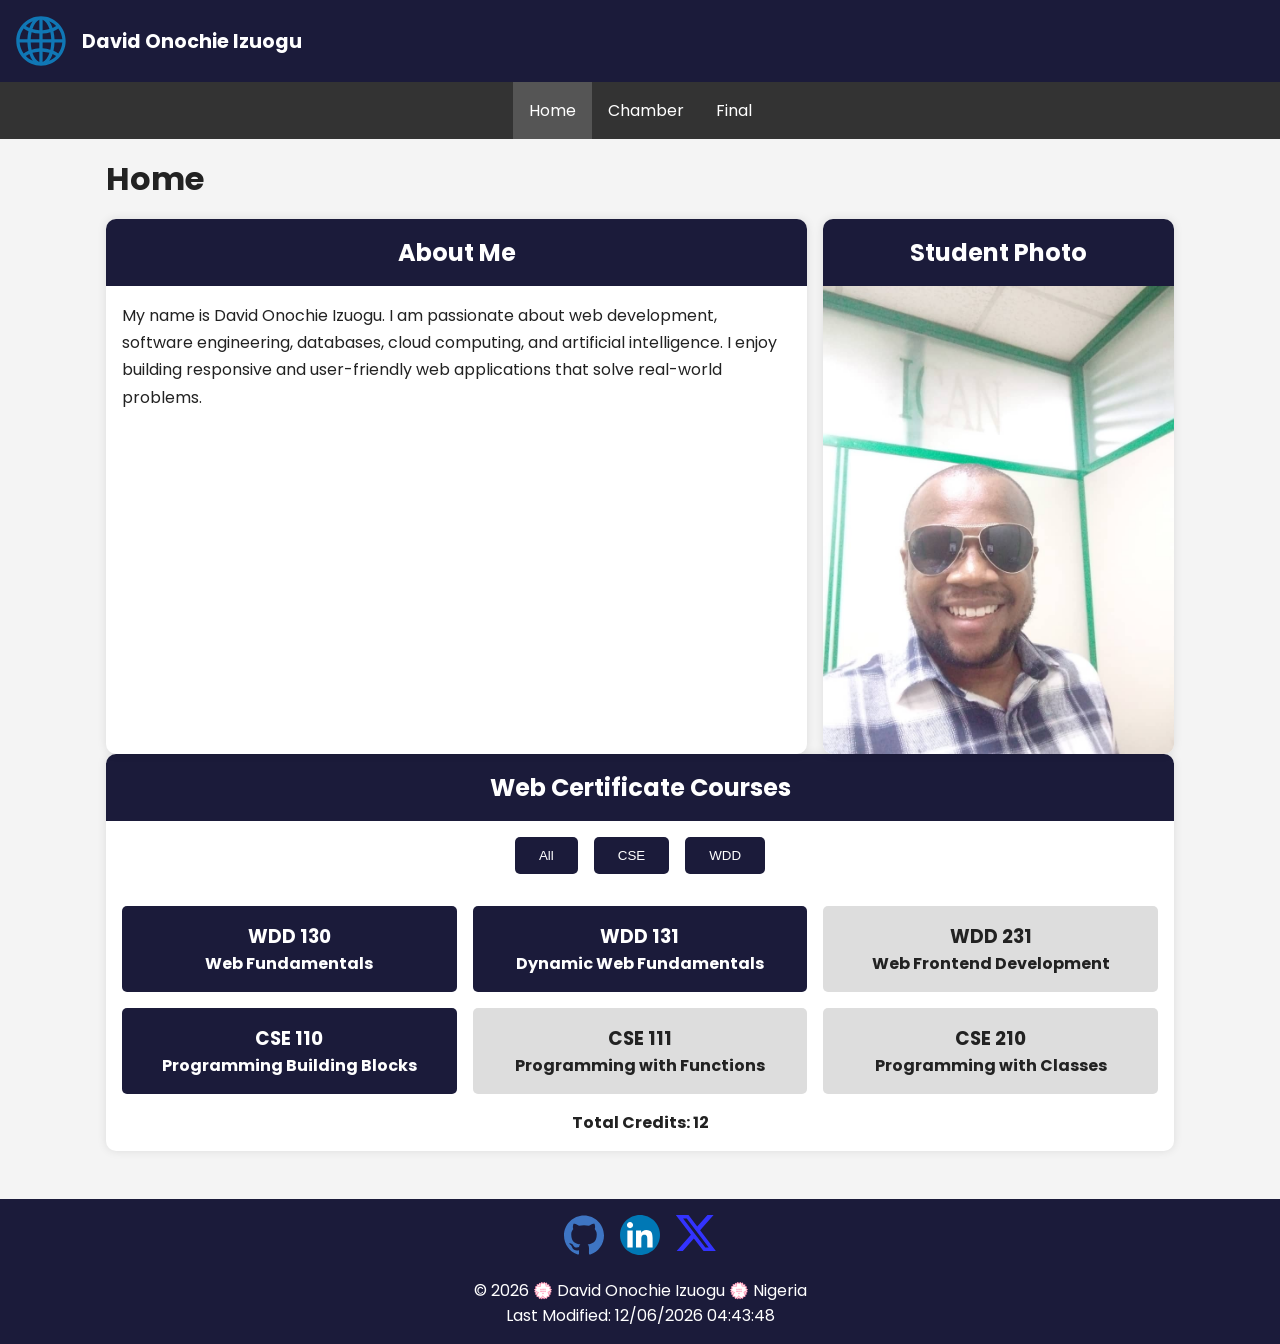
==== index.html @ 7e560d38 "new site" ====
<!DOCTYPE html>
<html lang="en">
<head>
    <meta charset="UTF-8">
    <meta name="viewport" content="width=device-width, initial-scale=1.0">

    <title>WDD231 - Course Home Page</title>

    <meta name="description" content="WDD231 Course Home Page by David Onochie Izuogu featuring responsive navigation, course cards, and dynamic JavaScript content.">

    <meta name="author" content="David Onochie Izuogu">

    <!-- Google Font -->
    <link rel="preconnect" href="https://fonts.googleapis.com">
    <link rel="preconnect" href="https://fonts.gstatic.com" crossorigin>

    <link href="https://fonts.googleapis.com/css2?family=Poppins:wght@300;400;600;700&display=swap" rel="stylesheet">

    <!-- CSS -->
    <link rel="stylesheet" href="styles/small.css">
    <link rel="stylesheet" href="styles/larger.css">

    <!-- JavaScript -->
    <script src="scripts/navigation.js" defer></script>
    <script src="scripts/date.js" defer></script>
    <script src="scripts/course.js" defer></script>
</head>

<body>

    <!-- HEADER -->
    <header>
        <div class="logo-container">
            <img src="images/logo.svg" alt="Site Logo" class="logo">

            <span>David Onochie Izuogu</span>
        </div>

        <button id="menu"></button>
    </header>

    <!-- NAVIGATION -->
    <nav>
        <ul class="navigation">
            <li><a href="index.html" class="active">Home</a></li>
            <li><a href="#">Chamber</a></li>
            <li><a href="#">Final</a></li>
        </ul>
    </nav>

    <!-- MAIN -->
    <main>

        <h1>Home</h1>

        <div class="main-grid">

            <!-- ABOUT ME -->
            <section class="card">
                <h2>About Me</h2>

                <p>
                    My name is David Onochie Izuogu. I am passionate about
                    web development, software engineering, databases,
                    cloud computing, and artificial intelligence.
                    I enjoy building responsive and user-friendly web
                    applications that solve real-world problems.
                </p>
            </section>

            <!-- STUDENT PHOTO -->
            <section class="card">
                <h2>Student Photo</h2>

                <img src="images/profile.jpg"
                     alt="Student Profile Photo"
                     loading="lazy">
            </section>

        </div>

        <!-- CERTIFICATE COURSES -->
        <section class="courses-section">

            <h2>Web Certificate Courses</h2>

            <div class="buttons">
                <button id="all">All</button>
                <button id="cse">CSE</button>
                <button id="wdd">WDD</button>
            </div>

            <div id="courses"></div>

            <p id="credits"></p>

        </section>

    </main>

    <!-- FOOTER -->
    <footer>

        <!-- SOCIAL LINKS -->
        <div class="socials">

            <a href="https://github.com/" target="_blank">
                <img src="images/github.svg" alt="GitHub Icon">
            </a>

            <a href="https://linkedin.com/" target="_blank">
                <img src="images/linkedin.svg" alt="LinkedIn Icon">
            </a>

            <a href="https://x.com/" target="_blank">
                <img src="images/x.svg" alt="X Icon">
            </a>

        </div>

        <!-- COPYRIGHT -->
        <p>
            © <span id="year"></span>
            💮 David Onochie Izuogu 💮 Nigeria
        </p>

        <!-- LAST MODIFIED -->
        <p id="lastModified"></p>

    </footer>

</body>
</html>
---- styles/small.css ----
* {
    margin: 0;
    padding: 0;
    box-sizing: border-box;
}

body {
    font-family: 'Poppins', sans-serif;
    background-color: #f4f4f4;
    color: #222;
}

/* HEADER */
header {
    background-color: #1b1b3a;
    color: white;
    display: flex;
    justify-content: space-between;
    align-items: center;
    padding: 1rem;
}

.logo-container {
    display: flex;
    align-items: center;
    gap: 1rem;
}

.logo {
    width: 50px;
}

.logo-container span {
    font-size: 1.2rem;
    font-weight: 700;
}

/* HAMBURGER */
#menu {
    font-size: 2rem;
    border: none;
    background: none;
    color: white;
    cursor: pointer;
}

#menu::before {
    content: "☰";
}

#menu.open::before {
    content: "✖";
}

/* NAVIGATION */
nav {
    background-color: #333;
}

.navigation {
    list-style: none;
    display: none;
    flex-direction: column;
}

.navigation.open {
    display: flex;
}

.navigation li {
    text-align: center;
}

.navigation a {
    display: block;
    padding: 1rem;
    text-decoration: none;
    color: white;
    transition: 0.3s;
}

.navigation a:hover {
    background-color: #555;
}

.active {
    background-color: #555;
}

/* MAIN */
main {
    max-width: 1100px;
    margin: auto;
    padding: 1rem;
}

h1 {
    margin-bottom: 1rem;
}

.main-grid {
    display: grid;
    grid-template-columns: 1fr;
    gap: 1rem;
}

/* CARDS */
.card,
.courses-section {
    background-color: white;
    border-radius: 10px;
    overflow: hidden;
    box-shadow: 0 0 10px rgba(0,0,0,0.1);
}

.card h2,
.courses-section h2 {
    background-color: #1b1b3a;
    color: white;
    padding: 1rem;
    text-align: center;
}

.card p {
    padding: 1rem;
    line-height: 1.7;
}

.card img {
    width: 100%;
    display: block;
    object-fit: cover;
}

/* BUTTONS */
.buttons {
    display: flex;
    gap: 1rem;
    justify-content: center;
    padding: 1rem;
    flex-wrap: wrap;
}

.buttons button {
    padding: 0.7rem 1.5rem;
    border: none;
    background-color: #1b1b3a;
    color: white;
    cursor: pointer;
    border-radius: 5px;
    transition: 0.3s;
}

.buttons button:hover {
    background-color: #333;
}

/* COURSES */
#courses {
    display: grid;
    gap: 1rem;
    padding: 1rem;
}

.course-card {
    padding: 1rem;
    border-radius: 5px;
    text-align: center;
    font-weight: bold;
}

.completed {
    background-color: #1b1b3a;
    color: white;
}

.not-completed {
    background-color: #ddd;
}

/* CREDITS */
#credits {
    text-align: center;
    padding-bottom: 1rem;
    font-weight: bold;
}

/* FOOTER */
footer {
    background-color: #1b1b3a;
    color: white;
    text-align: center;
    padding: 1rem;
    margin-top: 2rem;
}

.socials {
    display: flex;
    justify-content: center;
    gap: 1rem;
    margin-bottom: 1rem;
}

.socials img {
    width: 40px;
}
---- styles/larger.css ----
@media (min-width: 768px) {

    #menu {
        display: none;
    }

    .navigation {
        display: flex;
        flex-direction: row;
        justify-content: center;
    }

    .main-grid {
        grid-template-columns: 2fr 1fr;
    }

    #courses {
        grid-template-columns: repeat(3, 1fr);
    }
}
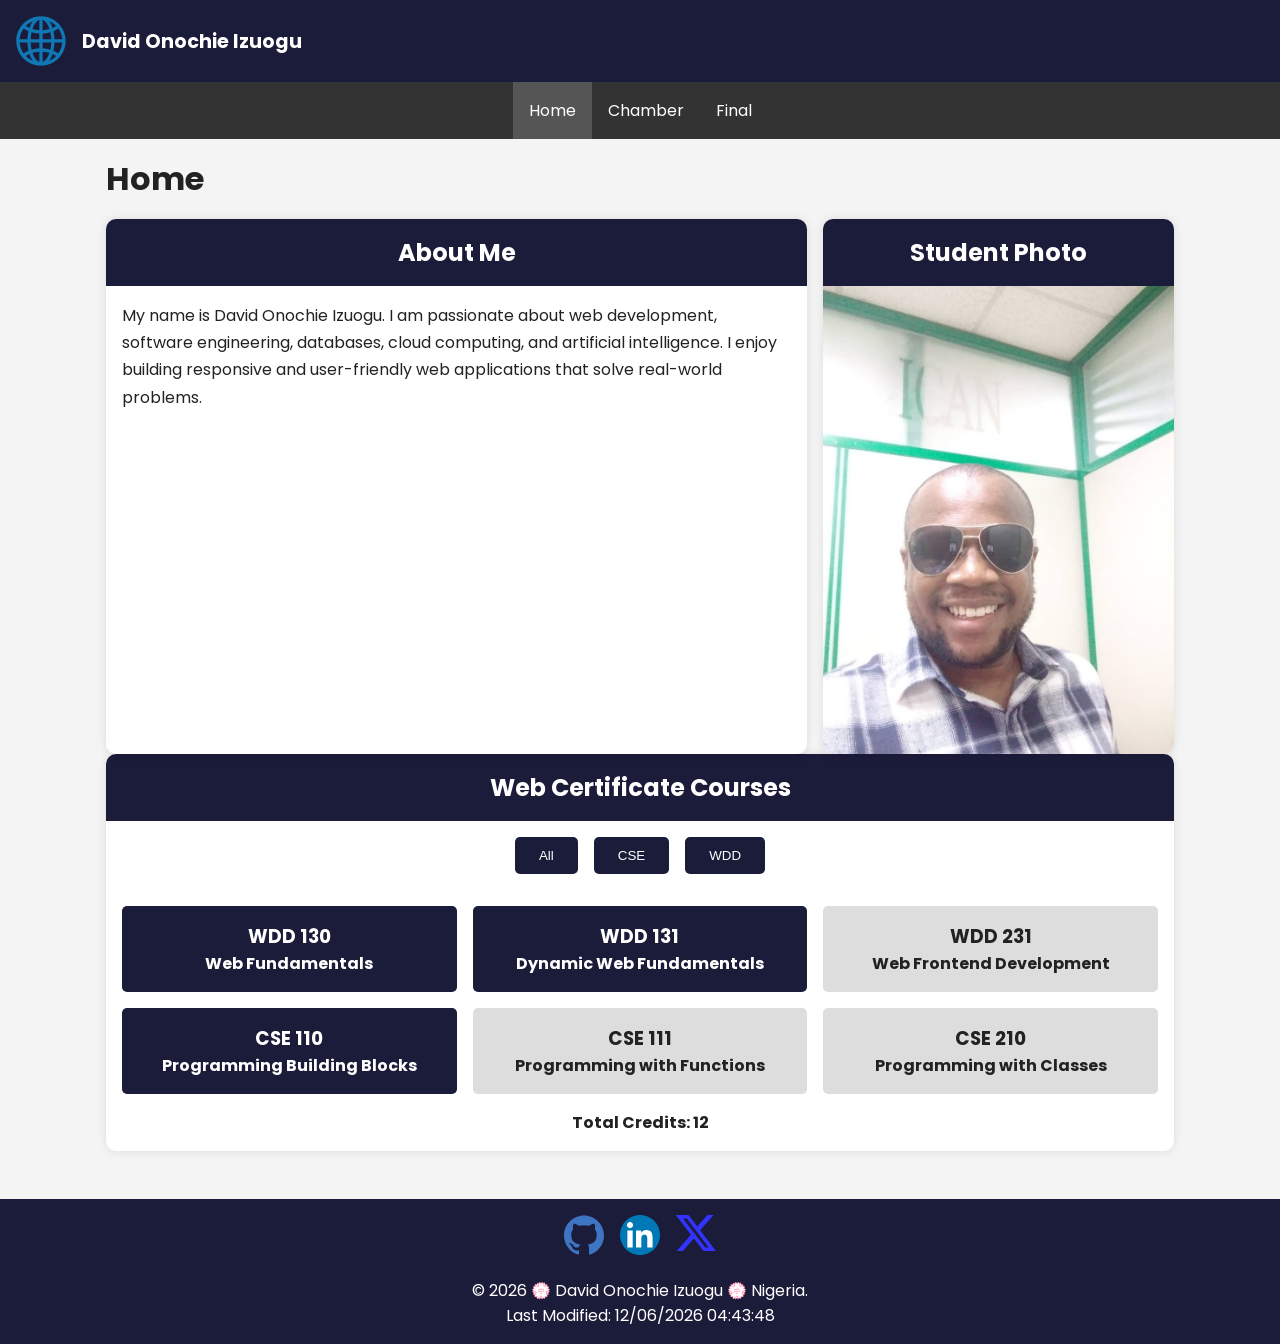
==== commit b7df9ed9: "new" ====
--- a/index.html
+++ b/index.html
@@ -121,7 +121,7 @@
         <!-- COPYRIGHT -->
         <p>
             © <span id="year"></span>
-            💮 David Onochie Izuogu 💮 Nigeria
+            💮 David Onochie Izuogu 💮 Nigeria.
         </p>
 
         <!-- LAST MODIFIED -->
